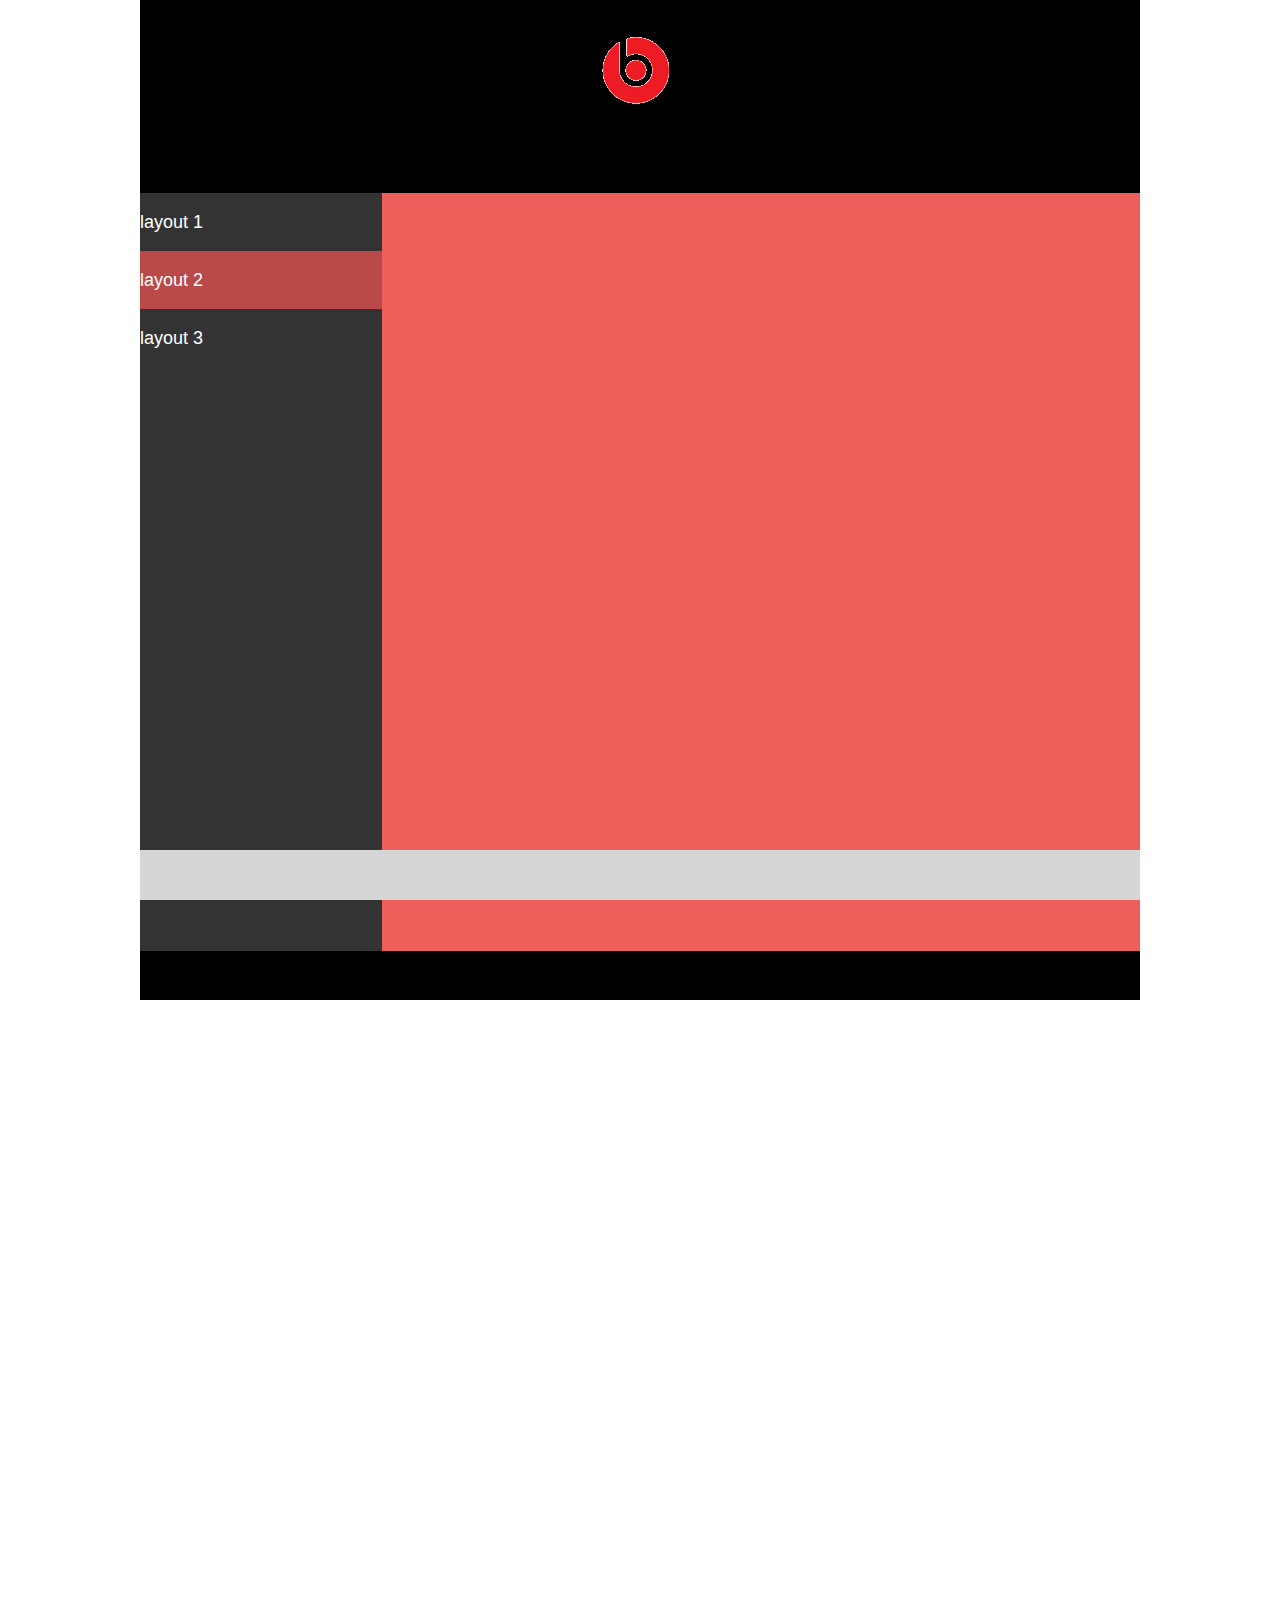
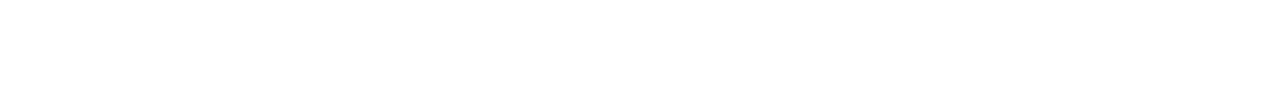
==== ex3/layout2.html @ 38a9a821 "ex_3_version 2" ====
<!DOCTYPE html>
<html>
	<head>
		<title>Shoham Roditi_lay2</title>
		<link rel="stylesheet" href="includes/style.css">
	</head>
	<body>
		<div id="wrapper">
			<header id="layout2">
				<a class="logo2" href="#"></a>
			</header>
			<main>
				<nav id= "main_nav_layout2">
					<ul>
						<li><a class="style_nav_2" href="#">layout 1</a></li>
						<li><a class="style_nav_2 layout" href="#">layout 2</a></li>
						<li><a class="style_nav_2" href="#">layout 3</a></li>
					</ul>
				</nav>
				<div class="clear"></div>
				<section class=style_cov_2>
					<article ></article>
					<article ></article>
					<article ></article>
					<article ></article>
					<article ></article>
					<article ></article>
				</section>
			</main>
			<div class="clear"></div>
			<footer class="footer_lay2"></footer>
		</div>
	</body>
</html>
---- ex3/includes/style.css ----
*{
	padding:0px;
	margin:0px;
}

header,nav,aside,article,section,footer,main{
	display:block;
}

#wrapper{
	margin:0px auto;
	width:1000px;
	height:1000px;
	background-color:#000000; /*it is for me . dont forget remove this line!*/
}

.clear{
	clear:both;
}

header{width:1000px;}

a{ 
	text-decoration:none;
	text-align:center;
	color:#ffffff;
	font-size:18px;
	font-family:Arial,Helvetica, sans-serif; 
}

ul{list-style-type:none;}

/*header of layout_1*/
#layout1{
	height:171px;
}

/*nav of layout_1*/
#main_nav_layout1{
	width:727px;
	height:57px;
	margin-top:47px;
	float:right;
}

/* logo in layout_1 & layout_2*/
/*.logo*/
header > a{
	width:68px;
	height:67px;
	background: url(../images/logoo.png) no-repeat center center ;
	display:block;
}

.logo1{
	margin-left:104px;
	margin-top:10px;  
}

aside{
	width:121px;
	height:696px;
	float:left;
	background-color:#f2dede;
}

/*section*/
.cover{
	width:849px;
	height:268px;
	float:left;  
	background-color:#ee5f5b;
	margin-left:30px;
	position:relative;
}

footer{
	background-color:#d6d6d6;
	width:1000px;
}

.footer_lay1{
	height:121px;
}

/*ul in layout 1*/
#main_nav_layout1 ul{
	float:right;}

 /*layout_1*/
.selected,#main_nav_layout2 {
	background-color:#333333;
}

/*nav ul li*/
#main_nav_layout1 ul li{
	float:left;
}

/*#main_nav_layout1 ul li a*/

.selected ,.layout{
	width:242px;
	height:57px;
	display:block;
	line-height:57px;
}

.layout{
	background-color:#b94a48;
}

#box1{
	position:absolute;
	top:89px;
	left:342px;
	width:126px;
	height:94px;
	background-color:#000000;
	opacity:0.6;  
}

#box2{
	position:relative; /*with absolue its not work*/
	top:492px;
	height:175px;
	width:692px;
	left:218px;
	background-color:#666666;
	
}

/*layout number 2 */

#layout2{
	height:193px;
}
.logo2{
	position:relative;
	left:462px;
	top:37px;
	bottom:87px;
}

#main_nav_layout2 {
	width:243px;
	height:758px;
	float:left;
}

.style_nav_2{
	height:58px;
	width:243px;
	line-height:58px;
	display:block;
	text-align:left;
}

.footer_lay2{
	position:fixed;
	height:50px;
	bottom:0px;
}

.style_cov_2{
	background-color:#ee5f5b;
	height:758px;
	width:758px;
	float:right;
	position:relative;
	bottom:758px;
}
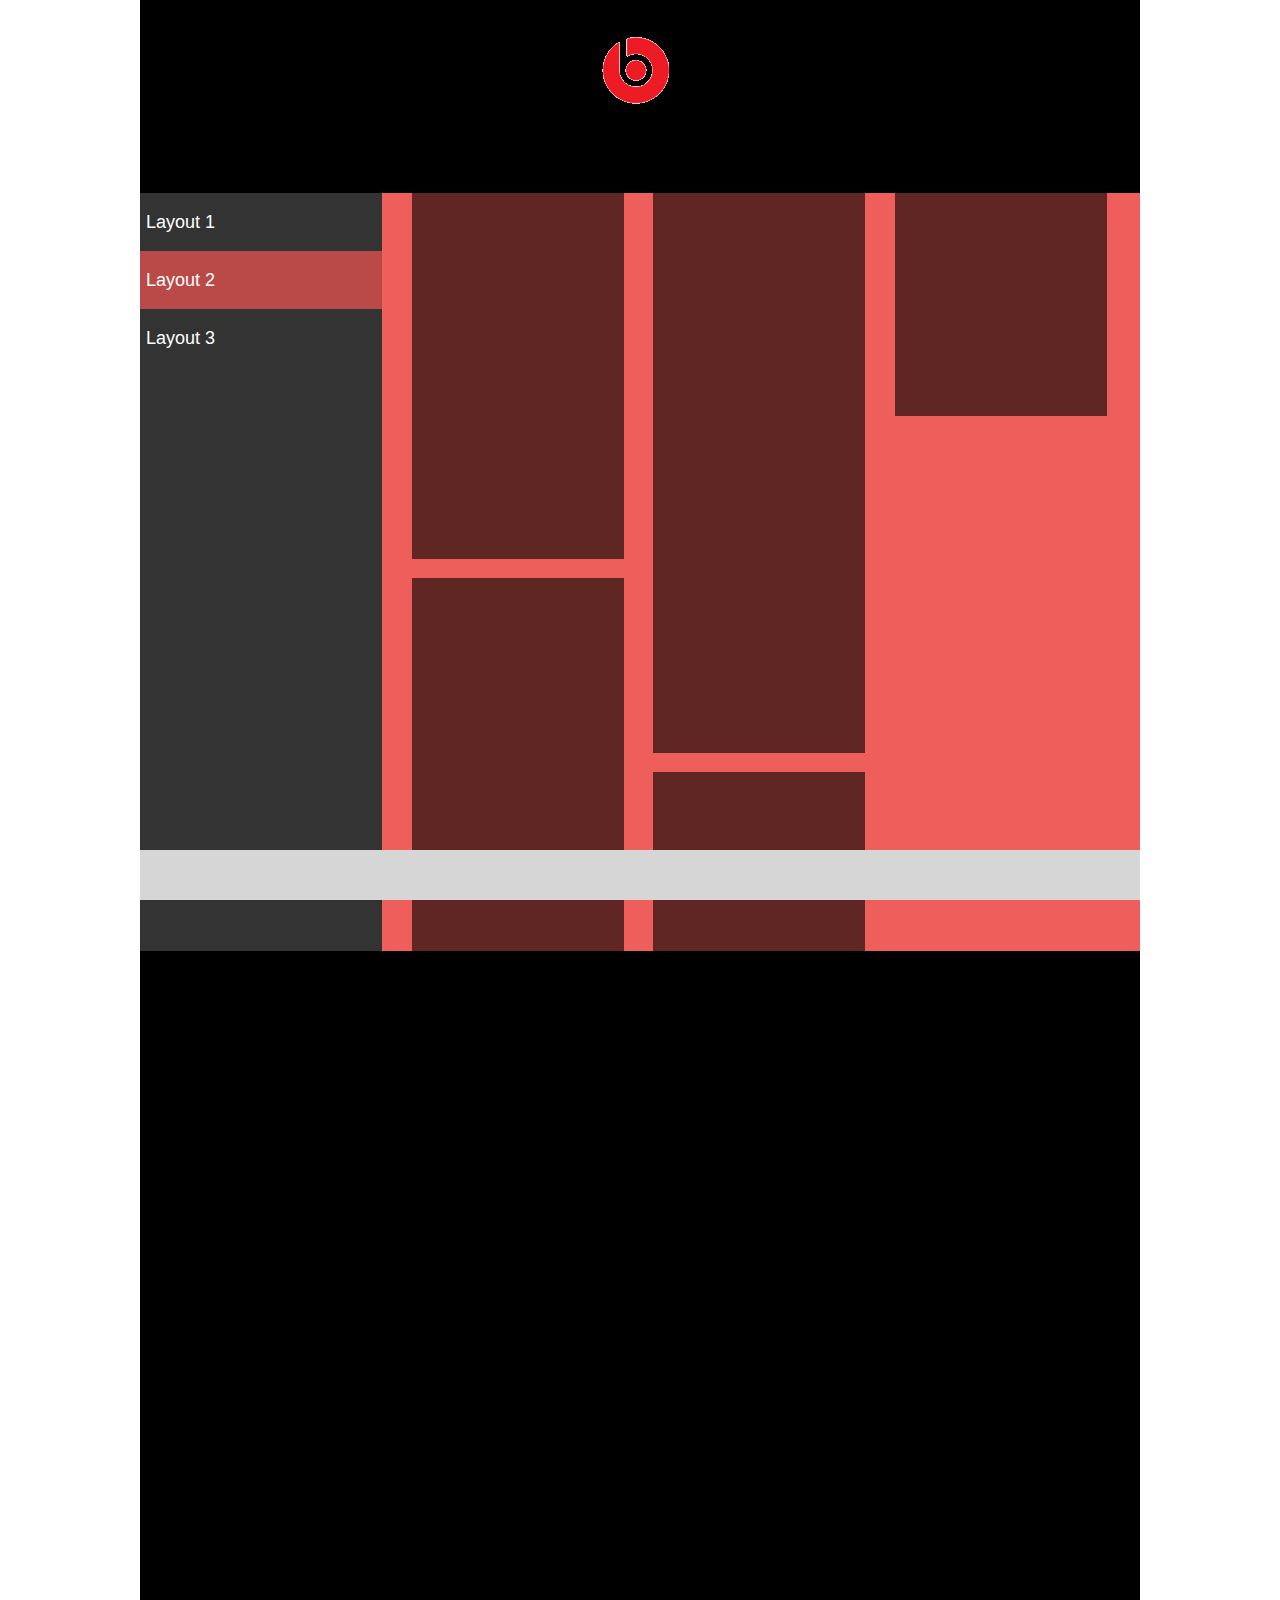
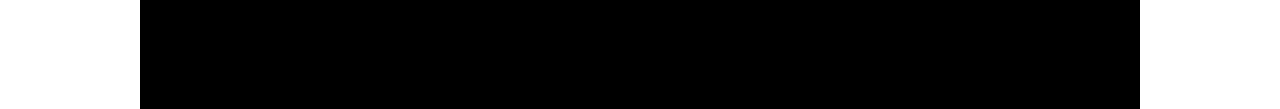
==== commit 2a6df59b: "ex3_version_3" ====
--- a/ex3/layout2.html
+++ b/ex3/layout2.html
@@ -7,27 +7,26 @@
 	<body>
 		<div id="wrapper">
 			<header id="layout2">
-				<a class="logo2" href="#"></a>
+				<a class="logo2" href="index.html"></a>
 			</header>
 			<main>
 				<nav id= "main_nav_layout2">
 					<ul>
-						<li><a class="style_nav_2" href="#">layout 1</a></li>
-						<li><a class="style_nav_2 layout" href="#">layout 2</a></li>
-						<li><a class="style_nav_2" href="#">layout 3</a></li>
+						<li><a class="style_nav_2" href="index.html">Layout 1</a></li>
+						<li><a class="style_nav_2 layout" href="layout2.html">Layout 2</a></li>
+						<li><a class="style_nav_2" href="layout3.html">Layout 3</a></li>
 					</ul>
 				</nav>
-				<div class="clear"></div>
+				 <div class="clear"></div> 
 				<section class=style_cov_2>
-					<article ></article>
-					<article ></article>
-					<article ></article>
-					<article ></article>
-					<article ></article>
-					<article ></article>
+					<article class="box1_lay2 style_box" ></article>
+					<article class="box2_lay2 style_box" ></article>
+					<article class="box3_lay2 style_box"></article>
+					<article class="box4_lay2 style_box" ></article>
+					<article class="box5_lay2 style_box" ></article>
 				</section>
 			</main>
-			<div class="clear"></div>
+			<div class="clear"></div> 
 			<footer class="footer_lay2"></footer>
 		</div>
 	</body>
--- a/ex3/includes/style.css
+++ b/ex3/includes/style.css
@@ -10,15 +10,17 @@
 #wrapper{
 	margin:0px auto;
 	width:1000px;
-	height:1000px;
+	/*height:1000px;*/
 	background-color:#000000; /*it is for me . dont forget remove this line!*/
+	/*display: flex;*/
+    /*flex-wrap: wrap;*/
 }
 
 .clear{
 	clear:both;
 }
 
-header{width:1000px;}
+header,main{width:1000px;}
 
 a{ 
 	text-decoration:none;
@@ -31,7 +33,7 @@
 ul{list-style-type:none;}
 
 /*header of layout_1*/
-#layout1{
+.layout1{
 	height:171px;
 }
 
@@ -110,14 +112,14 @@
 	background-color:#b94a48;
 }
 
-#box1{
+.box1{
 	position:absolute;
 	top:89px;
 	left:342px;
 	width:126px;
 	height:94px;
-	background-color:#000000;
-	opacity:0.6;  
+	/*background-color:#000000;*/
+	/*opacity:0.6;  */
 }
 
 #box2{
@@ -154,6 +156,7 @@
 	line-height:58px;
 	display:block;
 	text-align:left;
+	padding-left:6px;
 }
 
 .footer_lay2{
@@ -169,7 +172,61 @@
 	float:right;
 	position:relative;
 	bottom:758px;
-}
-
-
-
+	overflow: hidden;
+}
+
+.style_box{
+	background-color:#000000; 
+	opacity:0.6;
+}
+
+.style_cov_2 article{
+	width:212px;
+	position:relative;
+}
+.box1_lay2{
+	height:366px;
+	/*margin-left:30px;*/
+}
+
+.box2_lay2{
+	height:500px;
+	/*margin-top:19px;*/
+	/*margin-left:30px;*/
+	
+}
+
+.box1_lay2,.box2_lay2{
+	margin-left:30px;
+}
+
+.box2_lay2,.box4_lay2{
+	margin-top:19px;
+}
+
+.box3_lay2{
+	height:560px;
+	/*position:relative;*/
+	left:271px;
+	bottom:885px;
+	}
+	
+.box4_lay2{
+	height:306px;
+	/*position:relative;*/
+	left:271px;
+	bottom:885px;
+	/*margin-top:19px;*/
+}
+
+.box5_lay2{
+	height:223px;
+	/*position:relative;*/
+	left:513px;
+	bottom:1770px;
+}
+
+/*main{
+	width:1000px;
+	/*height:758px;*/
+
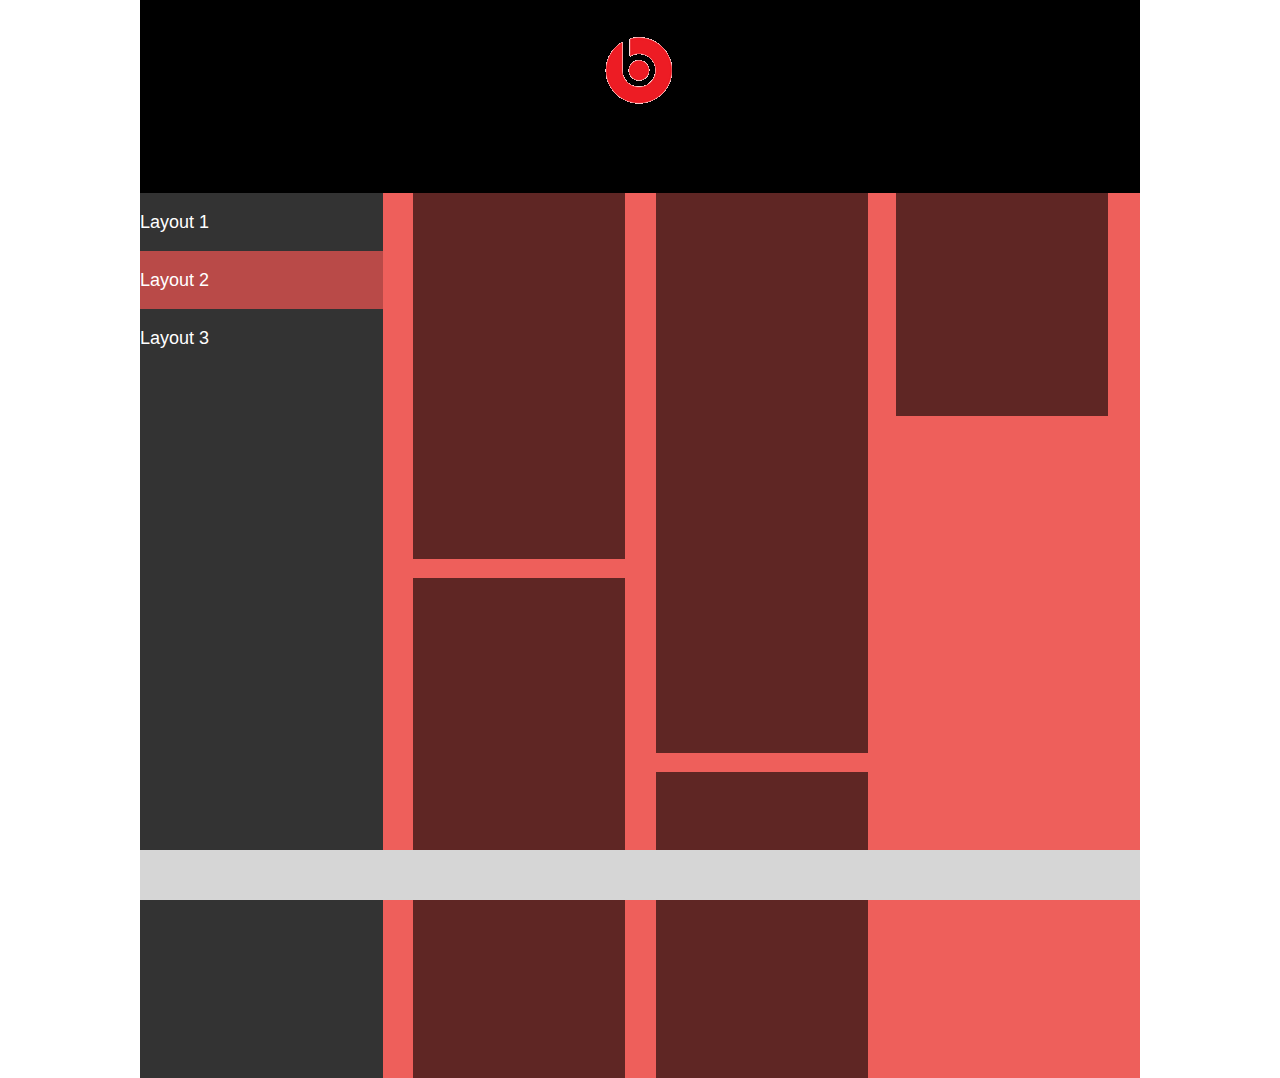
==== commit cdbb958b: "v3_version 4" ====
--- a/ex3/layout2.html
+++ b/ex3/layout2.html
@@ -9,21 +9,21 @@
 			<header id="layout2">
 				<a class="logo2" href="index.html"></a>
 			</header>
+			<div class="clear"></div>
 			<main>
 				<nav id= "main_nav_layout2">
 					<ul>
 						<li><a class="style_nav_2" href="index.html">Layout 1</a></li>
-						<li><a class="style_nav_2 layout" href="layout2.html">Layout 2</a></li>
+						<li class="layout2"><a class="style_nav_2" href="layout2.html">Layout 2</a></li>
 						<li><a class="style_nav_2" href="layout3.html">Layout 3</a></li>
 					</ul>
 				</nav>
-				 <div class="clear"></div> 
-				<section class=style_cov_2>
+				<section class="style_cov_2">
 					<article class="box1_lay2 style_box" ></article>
 					<article class="box2_lay2 style_box" ></article>
 					<article class="box3_lay2 style_box"></article>
 					<article class="box4_lay2 style_box" ></article>
-					<article class="box5_lay2 style_box" ></article>
+					<article class="box5_lay2 style_box" ></article> 
 				</section>
 			</main>
 			<div class="clear"></div> 
--- a/ex3/includes/style.css
+++ b/ex3/includes/style.css
@@ -3,14 +3,14 @@
 	margin:0px;
 }
 
-header,nav,aside,article,section,footer,main{
+
+header,nav,aside,article,section,main,footer,{
 	display:block;
 }
 
 #wrapper{
 	margin:0px auto;
 	width:1000px;
-	/*height:1000px;*/
 	background-color:#000000; /*it is for me . dont forget remove this line!*/
 	/*display: flex;*/
     /*flex-wrap: wrap;*/
@@ -56,7 +56,8 @@
 
 .logo1{
 	margin-left:104px;
-	margin-top:10px;  
+	margin-top:10px; 
+ 
 }
 
 aside{
@@ -66,8 +67,8 @@
 	background-color:#f2dede;
 }
 
-/*section*/
-.cover{
+/*section of lay1*/
+.cover_lay1{
 	width:849px;
 	height:268px;
 	float:left;  
@@ -103,12 +104,13 @@
 
 .selected ,.layout{
 	width:242px;
-	height:57px;
-	display:block;
+	/*height:57px;*/
+	display:block;  
 	line-height:57px;
-}
-
-.layout{
+	
+}
+
+.layout,.layout2{
 	background-color:#b94a48;
 }
 
@@ -118,8 +120,6 @@
 	left:342px;
 	width:126px;
 	height:94px;
-	/*background-color:#000000;*/
-	/*opacity:0.6;  */
 }
 
 #box2{
@@ -139,24 +139,30 @@
 }
 .logo2{
 	position:relative;
-	left:462px;
+	left:465px;
 	top:37px;
-	bottom:87px;
+	/*bottom:87px;*/
 }
 
 #main_nav_layout2 {
-	width:243px;
-	height:758px;
+	width:243px; 
+	height:885px;
 	float:left;
+}
+
+#main_nav_layout2 li { /*?? */
+	display:block;
+	/*width:243px;*/
+/* רק אם מגדירה רוחב זה מסתדר */
 }
 
 .style_nav_2{
 	height:58px;
-	width:243px;
+	/*width:238px;*/
 	line-height:58px;
-	display:block;
+	/*display:block;*/
 	text-align:left;
-	padding-left:6px;
+	/*padding-left:6px;*/
 }
 
 .footer_lay2{
@@ -167,17 +173,18 @@
 
 .style_cov_2{
 	background-color:#ee5f5b;
-	height:758px;
-	width:758px;
+	height:885px;
+	width:757px;
 	float:right;
-	position:relative;
-	bottom:758px;
-	overflow: hidden;
+		/*position:relative;*/
+	/*bottom:757px;*/
+	/*overflow: hidden;*/
 }
 
 .style_box{
 	background-color:#000000; 
 	opacity:0.6;
+	/*float:left;*/
 }
 
 .style_cov_2 article{
@@ -191,8 +198,12 @@
 
 .box2_lay2{
 	height:500px;
-	/*margin-top:19px;*/
+	margin-top:19px;
 	/*margin-left:30px;*/
+	/*position:relative;*/
+	/*position:relative;*/
+	/*left:-241px;*/
+	/*top:386px;*/
 	
 }
 
@@ -207,23 +218,26 @@
 .box3_lay2{
 	height:560px;
 	/*position:relative;*/
-	left:271px;
-	bottom:885px;
+	left:273px;
+	top:-885px;
+	
 	}
 	
 .box4_lay2{
 	height:306px;
 	/*position:relative;*/
-	left:271px;
-	bottom:885px;
+	left:273px;
+	top:-885px;
 	/*margin-top:19px;*/
+
+
 }
 
 .box5_lay2{
 	height:223px;
 	/*position:relative;*/
 	left:513px;
-	bottom:1770px;
+	top:-1770px;
 }
 
 /*main{
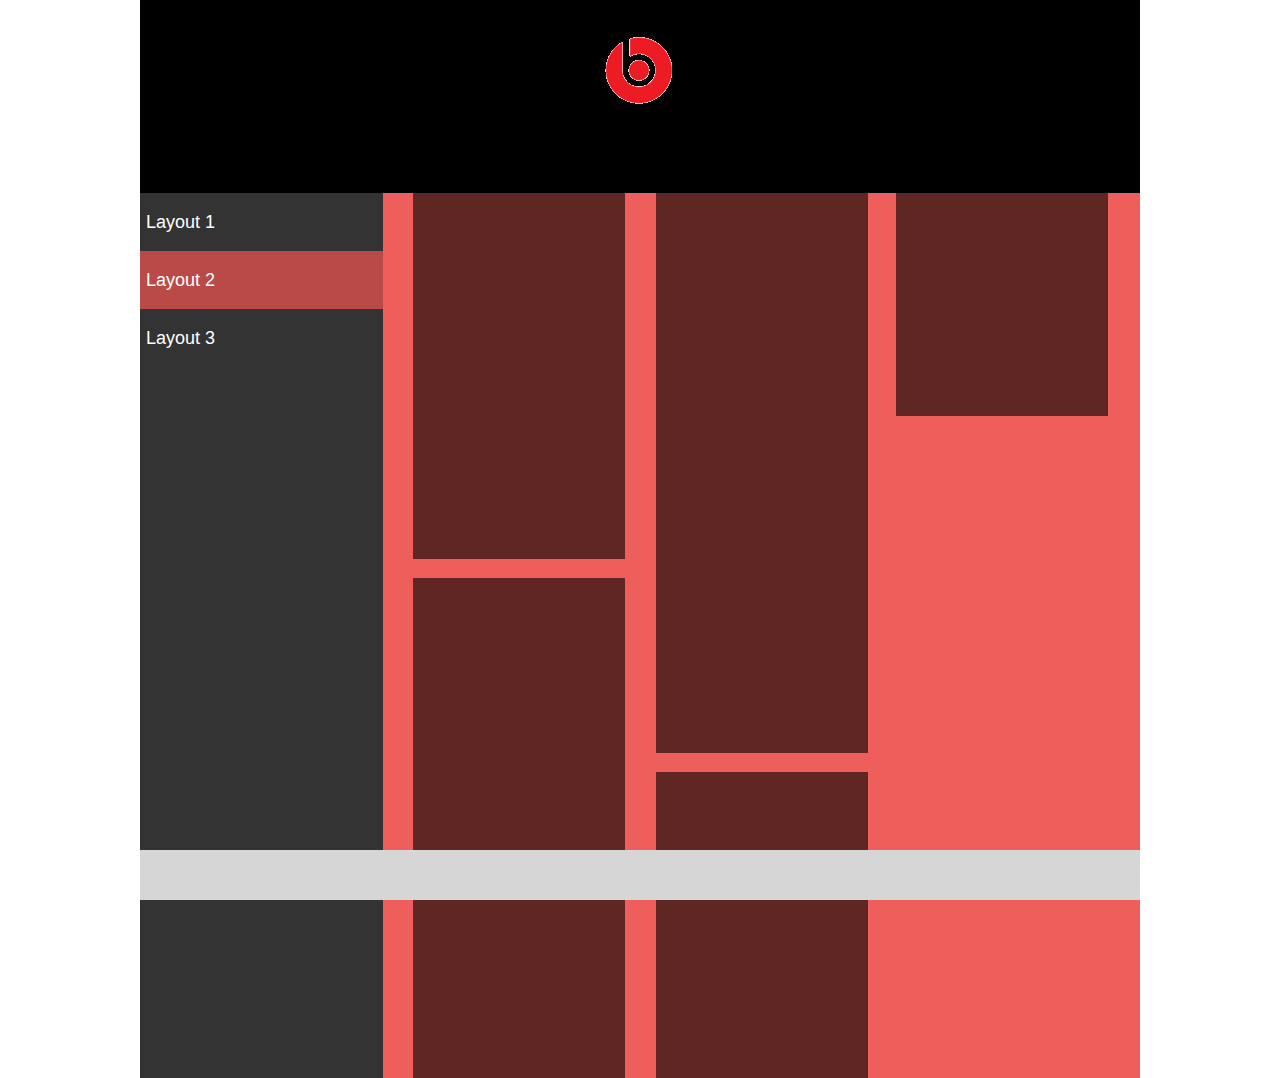
==== commit 6517fd31: "ex3_version 6" ====
--- a/ex3/layout2.html
+++ b/ex3/layout2.html
@@ -4,10 +4,10 @@
 		<title>Shoham Roditi_lay2</title>
 		<link rel="stylesheet" href="includes/style.css">
 	</head>
-	<body>
+	<body id="layout_2">
 		<div id="wrapper">
-			<header id="layout2">
-				<a class="logo2" href="index.html"></a>
+			<header>
+				<a href="index.html"></a>
 			</header>
 			<div class="clear"></div>
 			<main>
@@ -18,7 +18,7 @@
 						<li><a class="style_nav_2" href="layout3.html">Layout 3</a></li>
 					</ul>
 				</nav>
-				<section class="style_cov_2">
+				<section>
 					<article class="box1_lay2 style_box" ></article>
 					<article class="box2_lay2 style_box" ></article>
 					<article class="box3_lay2 style_box"></article>
@@ -27,7 +27,7 @@
 				</section>
 			</main>
 			<div class="clear"></div> 
-			<footer class="footer_lay2"></footer>
+			<footer></footer>
 		</div>
 	</body>
 </html>
--- a/ex3/includes/style.css
+++ b/ex3/includes/style.css
@@ -12,8 +12,6 @@
 	margin:0px auto;
 	width:1000px;
 	background-color:#000000; /*it is for me . dont forget remove this line!*/
-	/*display: flex;*/
-    /*flex-wrap: wrap;*/
 }
 
 .clear{
@@ -33,15 +31,17 @@
 ul{list-style-type:none;}
 
 /*header of layout_1*/
-.layout1{
-	height:171px;
+/*.layout1*/
+#layout_1 header{
+height:172px; 
 }
 
 /*nav of layout_1*/
-#main_nav_layout1{
+/*#main_nav_layout1*/
+#layout_1 nav{
 	width:727px;
 	height:57px;
-	margin-top:47px;
+	margin-top:48px;
 	float:right;
 }
 
@@ -54,9 +54,10 @@
 	display:block;
 }
 
-.logo1{
+/*.logo1*/
+#layout_1 header > a{
 	margin-left:104px;
-	margin-top:10px; 
+	margin-top:11px; 
  
 }
 
@@ -68,7 +69,8 @@
 }
 
 /*section of lay1*/
-.cover_lay1{
+/*.cover_lay1*/
+#layout_1 section{
 	width:849px;
 	height:268px;
 	float:left;  
@@ -82,21 +84,24 @@
 	width:1000px;
 }
 
-.footer_lay1{
+/*.footer_lay1*/
+#layout_1 footer{
 	height:121px;
 }
 
 /*ul in layout 1*/
-#main_nav_layout1 ul{
+/*#main_nav_layout1 ul*/
+#layout_1 nav ul{
 	float:right;}
 
  /*layout_1*/
-.selected,#main_nav_layout2 {
+.selected,#main_nav_layout2{
 	background-color:#333333;
 }
 
 /*nav ul li*/
-#main_nav_layout1 ul li{
+/*#main_nav_layout1 ul li*/ /*check this*/
+#layout_1 ul li{
 	float:left;
 }
 
@@ -107,14 +112,14 @@
 	/*height:57px;*/
 	display:block;  
 	line-height:57px;
-	
 }
 
 .layout,.layout2{
 	background-color:#b94a48;
 }
 
-.box1{
+/*.box1*/
+#layout_1 section article{
 	position:absolute;
 	top:89px;
 	left:342px;
@@ -122,38 +127,39 @@
 	height:94px;
 }
 
-#box2{
+/*#box2*/
+#layout_1 main article{
 	position:relative; /*with absolue its not work*/
 	top:492px;
 	height:175px;
 	width:692px;
 	left:218px;
-	background-color:#666666;
-	
+	/*background-color:#666666;*/
 }
 
 /*layout number 2 */
 
-#layout2{
+/*#layout2*/
+#layout_2 header{
 	height:193px;
 }
-.logo2{
+/*.logo2*/
+#layout_2 header a{
 	position:relative;
 	left:465px;
 	top:37px;
-	/*bottom:87px;*/
-}
-
-#main_nav_layout2 {
+}
+
+/*#main_nav_layout2*/
+#layout_2 nav {
 	width:243px; 
 	height:885px;
 	float:left;
 }
 
-#main_nav_layout2 li { /*?? */
+/*#main_nav_layout2 li*/
+#layout_2 nav li  { /*?? */
 	display:block;
-	/*width:243px;*/
-/* רק אם מגדירה רוחב זה מסתדר */
 }
 
 .style_nav_2{
@@ -162,23 +168,23 @@
 	line-height:58px;
 	/*display:block;*/
 	text-align:left;
-	/*padding-left:6px;*/
-}
-
-.footer_lay2{
+	padding-left:6px;
+}
+
+/*.footer_lay2*/
+#layout_2 footer{
 	position:fixed;
 	height:50px;
 	bottom:0px;
 }
 
-.style_cov_2{
+/*.style_cov_2*/
+#layout_2 section{
 	background-color:#ee5f5b;
 	height:885px;
 	width:757px;
 	float:right;
-		/*position:relative;*/
-	/*bottom:757px;*/
-	/*overflow: hidden;*/
+	position:relative;
 }
 
 .style_box{
@@ -187,24 +193,18 @@
 	/*float:left;*/
 }
 
-.style_cov_2 article{
+/*.style_cov_2 article*/
+#layout_2 section article{
 	width:212px;
-	position:relative;
-}
+}
+
 .box1_lay2{
 	height:366px;
-	/*margin-left:30px;*/
 }
 
 .box2_lay2{
 	height:500px;
-	margin-top:19px;
-	/*margin-left:30px;*/
-	/*position:relative;*/
-	/*position:relative;*/
-	/*left:-241px;*/
-	/*top:386px;*/
-	
+	margin-top:19px;	
 }
 
 .box1_lay2,.box2_lay2{
@@ -217,30 +217,24 @@
 
 .box3_lay2{
 	height:560px;
-	/*position:relative;*/
+	position:absolute;
 	left:273px;
-	top:-885px;
-	
-	}
+	bottom:325px;
+}
 	
 .box4_lay2{
 	height:306px;
-	/*position:relative;*/
+	position:absolute;
 	left:273px;
-	top:-885px;
-	/*margin-top:19px;*/
-
-
+	top:560px;
 }
 
 .box5_lay2{
 	height:223px;
-	/*position:relative;*/
+	position:absolute;
 	left:513px;
-	top:-1770px;
-}
-
-/*main{
-	width:1000px;
-	/*height:758px;*/
-
+	bottom:662px;
+}
+
+
+
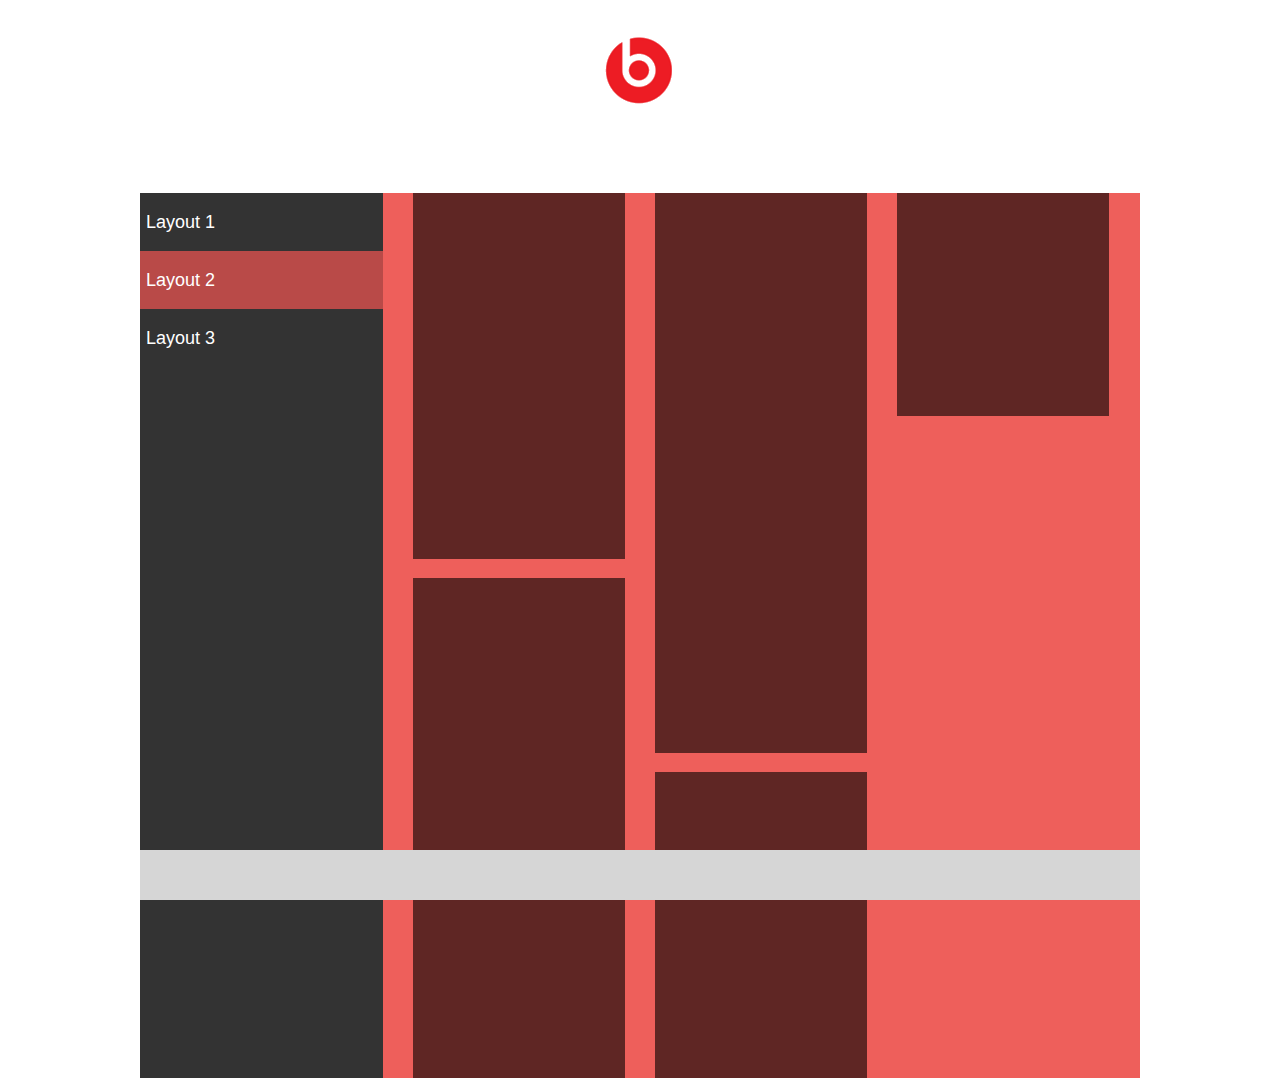
==== commit ac8a09d7: "ex3 version 7" ====
--- a/ex3/layout2.html
+++ b/ex3/layout2.html
@@ -13,17 +13,17 @@
 			<main>
 				<nav id= "main_nav_layout2">
 					<ul>
-						<li><a class="style_nav_2" href="index.html">Layout 1</a></li>
-						<li class="layout2"><a class="style_nav_2" href="layout2.html">Layout 2</a></li>
-						<li><a class="style_nav_2" href="layout3.html">Layout 3</a></li>
+						<li><a href="index.html">Layout 1</a></li>
+						<li class="layout2"><a href="layout2.html">Layout 2</a></li>
+						<li><a href="layout3.html">Layout 3</a></li>
 					</ul>
 				</nav>
 				<section>
-					<article class="box1_lay2 style_box" ></article>
-					<article class="box2_lay2 style_box" ></article>
-					<article class="box3_lay2 style_box"></article>
-					<article class="box4_lay2 style_box" ></article>
-					<article class="box5_lay2 style_box" ></article> 
+					<article class="box1_lay2"></article>
+					<article class="box2_lay2"></article>
+					<article class="box3_lay2"></article>
+					<article class="box4_lay2"></article>
+					<article class="box5_lay2"></article> 
 				</section>
 			</main>
 			<div class="clear"></div> 
--- a/ex3/includes/style.css
+++ b/ex3/includes/style.css
@@ -11,7 +11,7 @@
 #wrapper{
 	margin:0px auto;
 	width:1000px;
-	background-color:#000000; /*it is for me . dont forget remove this line!*/
+	/*background-color:#000000; /*it is for me . dont forget remove this line!*/*/
 }
 
 .clear{
@@ -74,7 +74,7 @@
 	width:849px;
 	height:268px;
 	float:left;  
-	background-color:#ee5f5b;
+	/*background-color:#ee5f5b;*/
 	margin-left:30px;
 	position:relative;
 }
@@ -83,6 +83,8 @@
 	background-color:#d6d6d6;
 	width:1000px;
 }
+
+section{background-color:#ee5f5b;}
 
 /*.footer_lay1*/
 #layout_1 footer{
@@ -95,7 +97,8 @@
 	float:right;}
 
  /*layout_1*/
-.selected,#main_nav_layout2{
+/*.selected,#main_nav_layout2*/
+.selected,#layout_2 nav{
 	background-color:#333333;
 }
 
@@ -109,7 +112,7 @@
 
 .selected ,.layout{
 	width:242px;
-	/*height:57px;*/
+	height:57px;
 	display:block;  
 	line-height:57px;
 }
@@ -127,9 +130,12 @@
 	height:94px;
 }
 
+#layout_1 main{ position:relative;}
+
+/*#layout_1 article {position:absolute;}*/
 /*#box2*/
 #layout_1 main article{
-	position:relative; /*with absolue its not work*/
+	position:absolute; /*with absolue its not work*/
 	top:492px;
 	height:175px;
 	width:692px;
@@ -162,7 +168,8 @@
 	display:block;
 }
 
-.style_nav_2{
+/*.style_nav_2*/
+#layout_2 li a{
 	height:58px;
 	/*width:238px;*/
 	line-height:58px;
@@ -180,17 +187,16 @@
 
 /*.style_cov_2*/
 #layout_2 section{
-	background-color:#ee5f5b;
+	/*background-color:#ee5f5b;*/
 	height:885px;
 	width:757px;
 	float:right;
 	position:relative;
 }
 
-.style_box{
+article{
 	background-color:#000000; 
 	opacity:0.6;
-	/*float:left;*/
 }
 
 /*.style_cov_2 article*/
@@ -204,7 +210,6 @@
 
 .box2_lay2{
 	height:500px;
-	margin-top:19px;	
 }
 
 .box1_lay2,.box2_lay2{
@@ -218,23 +223,20 @@
 .box3_lay2{
 	height:560px;
 	position:absolute;
-	left:273px;
+	left:272px;
 	bottom:325px;
 }
 	
 .box4_lay2{
 	height:306px;
 	position:absolute;
-	left:273px;
+	left:272px;
 	top:560px;
 }
 
 .box5_lay2{
 	height:223px;
 	position:absolute;
-	left:513px;
+	left:514px;
 	bottom:662px;
 }
-
-
-
